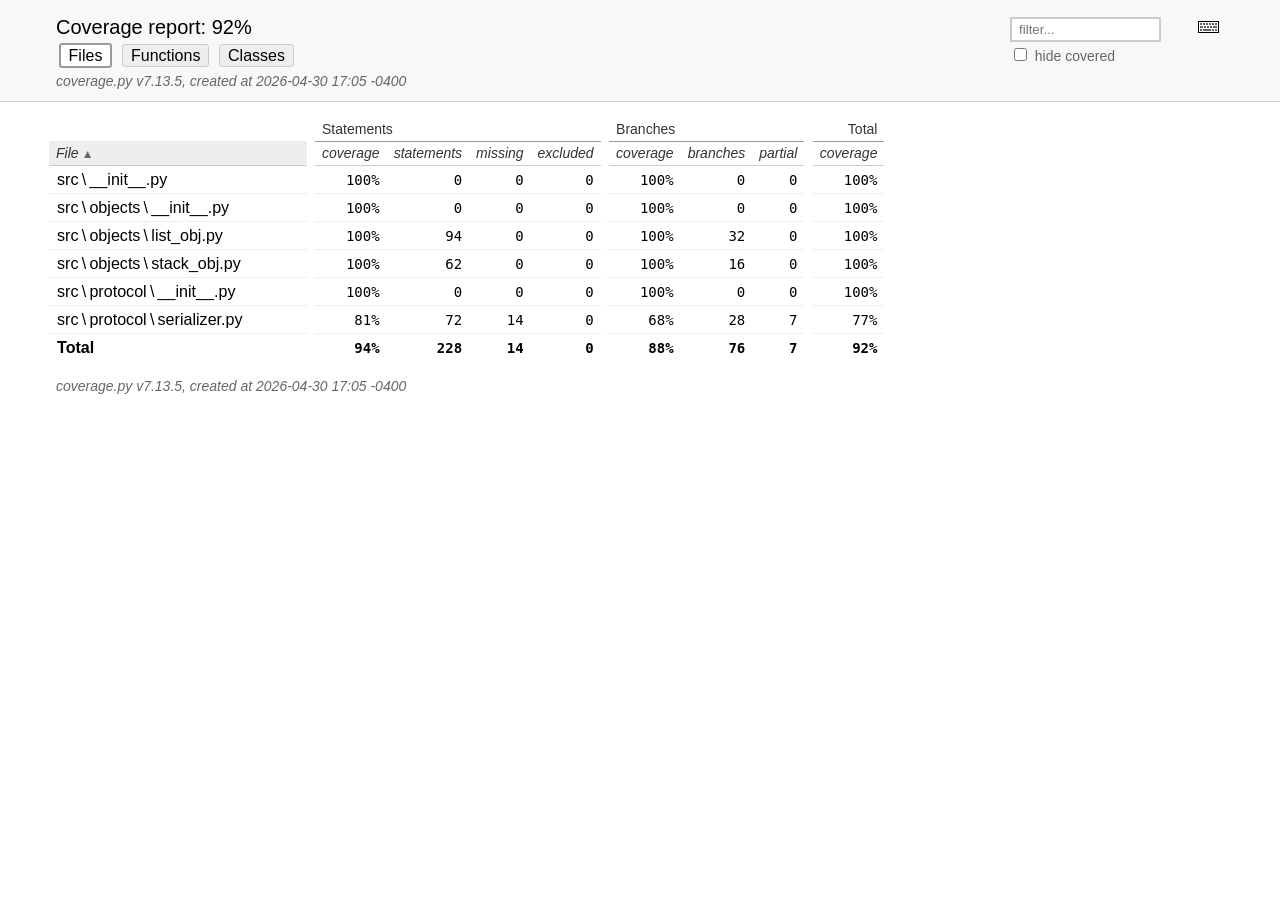
==== coverage_html/index.html @ 007b5571 "Se añade coverage + reporte" ====
<!DOCTYPE html>
<html lang="en">
<head>
    <meta http-equiv="Content-Type" content="text/html; charset=utf-8">
    <title>Coverage report</title>
    <link rel="icon" sizes="32x32" href="favicon_32_cb_c827f16f.png">
    <link rel="stylesheet" href="style_cb_5c747636.css" type="text/css">
    <script src="coverage_html_cb_188fc9a4.js" defer></script>
</head>
<body class="indexfile">
<header>
    <div class="content">
        <h1>Coverage report:
            <span class="pc_cov">92%</span>
        </h1>
        <aside id="help_panel_wrapper">
            <input id="help_panel_state" type="checkbox">
            <label for="help_panel_state">
                <img id="keyboard_icon" src="keybd_closed_cb_900cfef5.png" alt="Show/hide keyboard shortcuts">
            </label>
            <div id="help_panel">
                <p class="legend">Shortcuts on this page</p>
                <div class="keyhelp">
                    <p>
                        <kbd>f</kbd>
                        <kbd>s</kbd>
                        <kbd>m</kbd>
                        <kbd>x</kbd>
                        <kbd>b</kbd>
                        <kbd>p</kbd>
                        <kbd>c</kbd>
                        &nbsp; change column sorting
                    </p>
                    <p>
                        <kbd>[</kbd>
                        <kbd>]</kbd>
                        &nbsp; prev/next file
                    </p>
                    <p>
                        <kbd>?</kbd> &nbsp; show/hide this help
                    </p>
                </div>
            </div>
        </aside>
        <form id="filter_container">
            <input id="filter" type="text" value="" placeholder="filter...">
            <div>
                <input id="hide100" type="checkbox" >
                <label for="hide100">hide covered</label>
            </div>
        </form>
        <h2>
                <a class="button current">Files</a>
                <a class="button" href="function_index.html">Functions</a>
                <a class="button" href="class_index.html">Classes</a>
        </h2>
        <p class="text">
            <a class="nav" href="https://coverage.readthedocs.io/en/7.13.5">coverage.py v7.13.5</a>,
            created at 2026-04-30 17:05 -0400
        </p>
    </div>
</header>
<main id="index">
    <table class="index" data-sortable>
        <thead>
            <tr class="tablehead grouphead">
                <th class="spacer">&nbsp;</th>
                <th class="spacer">&nbsp;</th>
                <th class="left" colspan="4">Statements</th>
                <th class="spacer">&nbsp;</th>
                <th class="left" colspan="3">Branches</th>
                <th class="spacer">&nbsp;</th>
                <th>Total</th>
            </tr>
            <tr class="tablehead" title="Click to sort">
                <th id="file" class="name" aria-sort="none" data-shortcut="f">File<span class="arrows"></span></th>
                <th class="spacer">&nbsp;</th>
                <th id="statements_coverage" aria-sort="none" data-default-sort-order="descending">coverage<span class="arrows"></span></th>
                <th id="statements" aria-sort="none" data-default-sort-order="descending" data-shortcut="s">statements<span class="arrows"></span></th>
                <th id="missing" aria-sort="none" data-default-sort-order="descending" data-shortcut="m">missing<span class="arrows"></span></th>
                <th id="excluded" aria-sort="none" data-default-sort-order="descending" data-shortcut="x">excluded<span class="arrows"></span></th>
                <th class="spacer">&nbsp;</th>
                <th id="branches_coverage" aria-sort="none" data-default-sort-order="descending">coverage<span class="arrows"></span></th>
                <th id="branches" aria-sort="none" data-default-sort-order="descending" data-shortcut="b">branches<span class="arrows"></span></th>
                <th id="partial" aria-sort="none" data-default-sort-order="descending" data-shortcut="p">partial<span class="arrows"></span></th>
                <th class="spacer">&nbsp;</th>
                <th id="coverage" aria-sort="none" data-shortcut="c">coverage<span class="arrows"></span></th>
            </tr>
        </thead>
        <tbody>
            <tr class="region">
                <td class="name"><a href="z_145eef247bfb46b6___init___py.html">src&#8201;\&#8201;__init__.py</a></td>
                <td class="spacer">&nbsp;</td>
                <td data-ratio="0 0">100%</td>
                <td>0</td>
                <td>0</td>
                <td>0</td>
                <td class="spacer">&nbsp;</td>
                <td data-ratio="0 0">100%</td>
                <td>0</td>
                <td>0</td>
                <td class="spacer">&nbsp;</td>
                <td data-ratio="0 0">100%</td>
            </tr>
            <tr class="region">
                <td class="name"><a href="z_8b4a408655a79aaf___init___py.html">src&#8201;\&#8201;objects&#8201;\&#8201;__init__.py</a></td>
                <td class="spacer">&nbsp;</td>
                <td data-ratio="0 0">100%</td>
                <td>0</td>
                <td>0</td>
                <td>0</td>
                <td class="spacer">&nbsp;</td>
                <td data-ratio="0 0">100%</td>
                <td>0</td>
                <td>0</td>
                <td class="spacer">&nbsp;</td>
                <td data-ratio="0 0">100%</td>
            </tr>
            <tr class="region">
                <td class="name"><a href="z_8b4a408655a79aaf_list_obj_py.html">src&#8201;\&#8201;objects&#8201;\&#8201;list_obj.py</a></td>
                <td class="spacer">&nbsp;</td>
                <td data-ratio="94 94">100%</td>
                <td>94</td>
                <td>0</td>
                <td>0</td>
                <td class="spacer">&nbsp;</td>
                <td data-ratio="32 32">100%</td>
                <td>32</td>
                <td>0</td>
                <td class="spacer">&nbsp;</td>
                <td data-ratio="126 126">100%</td>
            </tr>
            <tr class="region">
                <td class="name"><a href="z_8b4a408655a79aaf_stack_obj_py.html">src&#8201;\&#8201;objects&#8201;\&#8201;stack_obj.py</a></td>
                <td class="spacer">&nbsp;</td>
                <td data-ratio="62 62">100%</td>
                <td>62</td>
                <td>0</td>
                <td>0</td>
                <td class="spacer">&nbsp;</td>
                <td data-ratio="16 16">100%</td>
                <td>16</td>
                <td>0</td>
                <td class="spacer">&nbsp;</td>
                <td data-ratio="78 78">100%</td>
            </tr>
            <tr class="region">
                <td class="name"><a href="z_ced2b3a7a4737072___init___py.html">src&#8201;\&#8201;protocol&#8201;\&#8201;__init__.py</a></td>
                <td class="spacer">&nbsp;</td>
                <td data-ratio="0 0">100%</td>
                <td>0</td>
                <td>0</td>
                <td>0</td>
                <td class="spacer">&nbsp;</td>
                <td data-ratio="0 0">100%</td>
                <td>0</td>
                <td>0</td>
                <td class="spacer">&nbsp;</td>
                <td data-ratio="0 0">100%</td>
            </tr>
            <tr class="region">
                <td class="name"><a href="z_ced2b3a7a4737072_serializer_py.html">src&#8201;\&#8201;protocol&#8201;\&#8201;serializer.py</a></td>
                <td class="spacer">&nbsp;</td>
                <td data-ratio="58 72">81%</td>
                <td>72</td>
                <td>14</td>
                <td>0</td>
                <td class="spacer">&nbsp;</td>
                <td data-ratio="19 28">68%</td>
                <td>28</td>
                <td>7</td>
                <td class="spacer">&nbsp;</td>
                <td data-ratio="77 100">77%</td>
            </tr>
        </tbody>
        <tfoot>
            <tr class="total">
                <td class="name">Total</td>
                <td class="spacer">&nbsp;</td>
                <td data-ratio="214 228">94%</td>
                <td>228</td>
                <td>14</td>
                <td>0</td>
                <td class="spacer">&nbsp;</td>
                <td data-ratio="67 76">88%</td>
                <td>76</td>
                <td>7</td>
                <td class="spacer">&nbsp;</td>
                <td data-ratio="281 304">92%</td>
            </tr>
        </tfoot>
    </table>
    <p id="no_rows">
        No items found using the specified filter.
    </p>
</main>
<footer>
    <div class="content">
        <p>
            <a class="nav" href="https://coverage.readthedocs.io/en/7.13.5">coverage.py v7.13.5</a>,
            created at 2026-04-30 17:05 -0400
        </p>
    </div>
    <aside class="hidden">
        <a id="prevFileLink" class="nav" href="z_ced2b3a7a4737072_serializer_py.html"></a>
        <a id="nextFileLink" class="nav" href="z_145eef247bfb46b6___init___py.html"></a>
        <button type="button" class="button_prev_file" data-shortcut="["></button>
        <button type="button" class="button_next_file" data-shortcut="]"></button>
        <button type="button" class="button_show_hide_help" data-shortcut="?"></button>
    </aside>
</footer>
</body>
</html>
---- coverage_html/style_cb_5c747636.css ----
@charset "UTF-8";
/* Licensed under the Apache License: http://www.apache.org/licenses/LICENSE-2.0 */
/* For details: https://github.com/coveragepy/coveragepy/blob/main/NOTICE.txt */
/* Don't edit this .css file. Edit the .scss file instead! */
html, body, h1, h2, h3, p, table, td, th { margin: 0; padding: 0; border: 0; font-weight: inherit; font-style: inherit; font-size: 100%; font-family: inherit; vertical-align: baseline; }

body { font-family: -apple-system, BlinkMacSystemFont, "Segoe UI", Roboto, Ubuntu, Cantarell, "Helvetica Neue", sans-serif; font-size: 1em; background: #fff; color: #000; }

@media (prefers-color-scheme: dark) { body { background: #1e1e1e; } }

@media (prefers-color-scheme: dark) { body { color: #eee; } }

html > body { font-size: 16px; }

a:active, a:focus { outline: 2px dashed #007acc; }

p { font-size: .875em; line-height: 1.4em; }

table { border-collapse: collapse; }

td { vertical-align: top; }

table tr.hidden { display: none !important; }

p#no_rows { display: none; font-size: 1.15em; font-family: -apple-system, BlinkMacSystemFont, "Segoe UI", Roboto, Ubuntu, Cantarell, "Helvetica Neue", sans-serif; }

a.nav { text-decoration: none; color: inherit; }

a.nav:hover { text-decoration: underline; color: inherit; }

.hidden { display: none; }

header { background: #f8f8f8; width: 100%; z-index: 2; border-bottom: 1px solid #ccc; }

@media (prefers-color-scheme: dark) { header { background: black; } }

@media (prefers-color-scheme: dark) { header { border-color: #333; } }

header .content { padding: 1rem 3.5rem; }

header h2 { margin-top: .5em; font-size: 1em; }

header h2 a.button { font-family: inherit; font-size: inherit; border: 1px solid; border-radius: .2em; background: #eee; color: inherit; text-decoration: none; padding: .1em .5em; margin: 1px calc(.1em + 1px); cursor: pointer; border-color: #ccc; }

@media (prefers-color-scheme: dark) { header h2 a.button { background: #333; } }

@media (prefers-color-scheme: dark) { header h2 a.button { border-color: #444; } }

header h2 a.button.current { border: 2px solid; background: #fff; border-color: #999; cursor: default; }

@media (prefers-color-scheme: dark) { header h2 a.button.current { background: #1e1e1e; } }

@media (prefers-color-scheme: dark) { header h2 a.button.current { border-color: #777; } }

header p.text { margin: .5em 0 -.5em; color: #666; font-style: italic; }

@media (prefers-color-scheme: dark) { header p.text { color: #aaa; } }

header.sticky { position: fixed; left: 0; right: 0; height: 2.5em; }

header.sticky .text { display: none; }

header.sticky h1, header.sticky h2 { font-size: 1em; margin-top: 0; display: inline-block; }

header.sticky .content { padding: 0.5rem 3.5rem; }

header.sticky .content p { font-size: 1em; }

header.sticky ~ #source { padding-top: 6.5em; }

main { position: relative; z-index: 1; }

footer { margin: 1rem 3.5rem; }

footer .content { padding: 0; color: #666; font-style: italic; }

@media (prefers-color-scheme: dark) { footer .content { color: #aaa; } }

#index { margin: 1rem 0 0 3.5rem; }

h1 { font-size: 1.25em; display: inline-block; }

#filter_container { float: right; margin: 0 2em 0 0; line-height: 1.66em; }

#filter_container #filter { width: 10em; padding: 0.2em 0.5em; border: 2px solid #ccc; background: #fff; color: #000; }

@media (prefers-color-scheme: dark) { #filter_container #filter { border-color: #444; } }

@media (prefers-color-scheme: dark) { #filter_container #filter { background: #1e1e1e; } }

@media (prefers-color-scheme: dark) { #filter_container #filter { color: #eee; } }

#filter_container #filter:focus { border-color: #007acc; }

#filter_container :disabled ~ label { color: #ccc; }

@media (prefers-color-scheme: dark) { #filter_container :disabled ~ label { color: #444; } }

#filter_container label { font-size: .875em; color: #666; }

@media (prefers-color-scheme: dark) { #filter_container label { color: #aaa; } }

header button { font-family: inherit; font-size: inherit; border: 1px solid; border-radius: .2em; background: #eee; color: inherit; text-decoration: none; padding: .1em .5em; margin: 1px calc(.1em + 1px); cursor: pointer; border-color: #ccc; }

@media (prefers-color-scheme: dark) { header button { background: #333; } }

@media (prefers-color-scheme: dark) { header button { border-color: #444; } }

header button:active, header button:focus { outline: 2px dashed #007acc; }

header button.run { background: #eeffee; }

@media (prefers-color-scheme: dark) { header button.run { background: #373d29; } }

header button.run.show_run { background: #dfd; border: 2px solid #00dd00; margin: 0 .1em; }

@media (prefers-color-scheme: dark) { header button.run.show_run { background: #373d29; } }

header button.mis { background: #ffeeee; }

@media (prefers-color-scheme: dark) { header button.mis { background: #4b1818; } }

header button.mis.show_mis { background: #fdd; border: 2px solid #ff0000; margin: 0 .1em; }

@media (prefers-color-scheme: dark) { header button.mis.show_mis { background: #4b1818; } }

header button.exc { background: #f7f7f7; }

@media (prefers-color-scheme: dark) { header button.exc { background: #333; } }

header button.exc.show_exc { background: #eee; border: 2px solid #808080; margin: 0 .1em; }

@media (prefers-color-scheme: dark) { header button.exc.show_exc { background: #333; } }

header button.par { background: #ffffd5; }

@media (prefers-color-scheme: dark) { header button.par { background: #650; } }

header button.par.show_par { background: #ffa; border: 2px solid #bbbb00; margin: 0 .1em; }

@media (prefers-color-scheme: dark) { header button.par.show_par { background: #650; } }

#help_panel, #source p .annotate.long { display: none; position: absolute; z-index: 999; background: #ffffcc; border: 1px solid #888; border-radius: .2em; color: #333; padding: .25em .5em; }

#source p .annotate.long { white-space: normal; float: right; top: 1.75em; right: 1em; height: auto; }

#help_panel_wrapper { float: right; position: relative; }

#keyboard_icon { margin: 5px; }

#help_panel_state { display: none; }

#help_panel { top: 25px; right: 0; padding: .75em; border: 1px solid #883; color: #333; }

#help_panel .keyhelp p { margin-top: .75em; }

#help_panel .legend { font-style: italic; margin-bottom: 1em; }

.indexfile #help_panel { width: 25em; }

.pyfile #help_panel { width: 18em; }

#help_panel_state:checked ~ #help_panel { display: block; }

kbd { border: 1px solid black; border-color: #888 #333 #333 #888; padding: .1em .35em; font-family: SFMono-Regular, Menlo, Monaco, Consolas, monospace; font-weight: bold; background: #eee; border-radius: 3px; }

#source { padding: 1em 0 1em 3.5rem; font-family: SFMono-Regular, Menlo, Monaco, Consolas, monospace; }

#source p { position: relative; white-space: pre; }

#source p * { box-sizing: border-box; }

#source p .n { float: left; text-align: right; width: 3.5rem; box-sizing: border-box; margin-left: -3.5rem; padding-right: 1em; color: #999; user-select: none; }

@media (prefers-color-scheme: dark) { #source p .n { color: #777; } }

#source p .n.highlight { background: #ffdd00; }

#source p .n a { scroll-margin-top: 6em; text-decoration: none; color: #999; }

@media (prefers-color-scheme: dark) { #source p .n a { color: #777; } }

#source p .n a:hover { text-decoration: underline; color: #999; }

@media (prefers-color-scheme: dark) { #source p .n a:hover { color: #777; } }

#source p .t { display: inline-block; width: 100%; box-sizing: border-box; margin-left: -.5em; padding-left: 0.3em; border-left: 0.2em solid #fff; }

@media (prefers-color-scheme: dark) { #source p .t { border-color: #1e1e1e; } }

#source p .t:hover { background: #f2f2f2; }

@media (prefers-color-scheme: dark) { #source p .t:hover { background: #282828; } }

#source p .t:hover ~ .r .annotate.long { display: block; }

#source p .t .com { color: #008000; font-style: italic; line-height: 1px; }

@media (prefers-color-scheme: dark) { #source p .t .com { color: #6a9955; } }

#source p .t .key { font-weight: bold; line-height: 1px; }

#source p .t .str, #source p .t .fst { color: #0451a5; }

@media (prefers-color-scheme: dark) { #source p .t .str, #source p .t .fst { color: #9cdcfe; } }

#source p.mis .t { border-left: 0.2em solid #ff0000; }

#source p.mis.show_mis .t { background: #fdd; }

@media (prefers-color-scheme: dark) { #source p.mis.show_mis .t { background: #4b1818; } }

#source p.mis.show_mis .t:hover { background: #f2d2d2; }

@media (prefers-color-scheme: dark) { #source p.mis.show_mis .t:hover { background: #532323; } }

#source p.mis.mis2 .t { border-left: 0.2em dotted #ff0000; }

#source p.mis.mis2.show_mis .t { background: #ffeeee; }

@media (prefers-color-scheme: dark) { #source p.mis.mis2.show_mis .t { background: #351b1b; } }

#source p.mis.mis2.show_mis .t:hover { background: #f2d2d2; }

@media (prefers-color-scheme: dark) { #source p.mis.mis2.show_mis .t:hover { background: #532323; } }

#source p.run .t { border-left: 0.2em solid #00dd00; }

#source p.run.show_run .t { background: #dfd; }

@media (prefers-color-scheme: dark) { #source p.run.show_run .t { background: #373d29; } }

#source p.run.show_run .t:hover { background: #d2f2d2; }

@media (prefers-color-scheme: dark) { #source p.run.show_run .t:hover { background: #404633; } }

#source p.run.run2 .t { border-left: 0.2em dotted #00dd00; }

#source p.run.run2.show_run .t { background: #eeffee; }

@media (prefers-color-scheme: dark) { #source p.run.run2.show_run .t { background: #2b2e24; } }

#source p.run.run2.show_run .t:hover { background: #d2f2d2; }

@media (prefers-color-scheme: dark) { #source p.run.run2.show_run .t:hover { background: #404633; } }

#source p.exc .t { border-left: 0.2em solid #808080; }

#source p.exc.show_exc .t { background: #eee; }

@media (prefers-color-scheme: dark) { #source p.exc.show_exc .t { background: #333; } }

#source p.exc.show_exc .t:hover { background: #e2e2e2; }

@media (prefers-color-scheme: dark) { #source p.exc.show_exc .t:hover { background: #3c3c3c; } }

#source p.exc.exc2 .t { border-left: 0.2em dotted #808080; }

#source p.exc.exc2.show_exc .t { background: #f7f7f7; }

@media (prefers-color-scheme: dark) { #source p.exc.exc2.show_exc .t { background: #292929; } }

#source p.exc.exc2.show_exc .t:hover { background: #e2e2e2; }

@media (prefers-color-scheme: dark) { #source p.exc.exc2.show_exc .t:hover { background: #3c3c3c; } }

#source p.par .t { border-left: 0.2em solid #bbbb00; }

#source p.par.show_par .t { background: #ffa; }

@media (prefers-color-scheme: dark) { #source p.par.show_par .t { background: #650; } }

#source p.par.show_par .t:hover { background: #f2f2a2; }

@media (prefers-color-scheme: dark) { #source p.par.show_par .t:hover { background: #6d5d0c; } }

#source p.par.par2 .t { border-left: 0.2em dotted #bbbb00; }

#source p.par.par2.show_par .t { background: #ffffd5; }

@media (prefers-color-scheme: dark) { #source p.par.par2.show_par .t { background: #423a0f; } }

#source p.par.par2.show_par .t:hover { background: #f2f2a2; }

@media (prefers-color-scheme: dark) { #source p.par.par2.show_par .t:hover { background: #6d5d0c; } }

#source p .r { position: absolute; top: 0; right: 2.5em; font-family: -apple-system, BlinkMacSystemFont, "Segoe UI", Roboto, Ubuntu, Cantarell, "Helvetica Neue", sans-serif; }

#source p .annotate { font-family: -apple-system, BlinkMacSystemFont, "Segoe UI", Roboto, Ubuntu, Cantarell, "Helvetica Neue", sans-serif; color: #666; padding-right: .5em; }

@media (prefers-color-scheme: dark) { #source p .annotate { color: #ddd; } }

#source p .annotate.short:hover ~ .long { display: block; }

#source p .annotate.long { width: 30em; right: 2.5em; }

#source p input { display: none; }

#source p input ~ .r label.ctx { cursor: pointer; border-radius: .25em; }

#source p input ~ .r label.ctx::before { content: "▶ "; }

#source p input ~ .r label.ctx:hover { background: #e8f4ff; color: #666; }

@media (prefers-color-scheme: dark) { #source p input ~ .r label.ctx:hover { background: #0f3a42; } }

@media (prefers-color-scheme: dark) { #source p input ~ .r label.ctx:hover { color: #aaa; } }

#source p input:checked ~ .r label.ctx { background: #d0e8ff; color: #666; border-radius: .75em .75em 0 0; padding: 0 .5em; margin: -.25em 0; }

@media (prefers-color-scheme: dark) { #source p input:checked ~ .r label.ctx { background: #056; } }

@media (prefers-color-scheme: dark) { #source p input:checked ~ .r label.ctx { color: #aaa; } }

#source p input:checked ~ .r label.ctx::before { content: "▼ "; }

#source p input:checked ~ .ctxs { padding: .25em .5em; overflow-y: scroll; max-height: 10.5em; }

#source p label.ctx { color: #999; display: inline-block; padding: 0 .5em; font-size: .8333em; }

@media (prefers-color-scheme: dark) { #source p label.ctx { color: #777; } }

#source p .ctxs { display: block; max-height: 0; overflow-y: hidden; transition: all .2s; padding: 0 .5em; font-family: -apple-system, BlinkMacSystemFont, "Segoe UI", Roboto, Ubuntu, Cantarell, "Helvetica Neue", sans-serif; white-space: nowrap; background: #d0e8ff; border-radius: .25em; margin-right: 1.75em; text-align: right; }

@media (prefers-color-scheme: dark) { #source p .ctxs { background: #056; } }

#index { font-family: SFMono-Regular, Menlo, Monaco, Consolas, monospace; font-size: 0.875em; }

#index table.index { margin-left: -.5em; }

#index td, #index th { text-align: right; vertical-align: baseline; padding: .25em .5em; border-bottom: 1px solid #eee; }

@media (prefers-color-scheme: dark) { #index td, #index th { border-color: #333; } }

#index td.name, #index th.name { text-align: left; width: auto; font-family: -apple-system, BlinkMacSystemFont, "Segoe UI", Roboto, Ubuntu, Cantarell, "Helvetica Neue", sans-serif; min-width: 15em; }

#index td.left, #index th.left { text-align: left; }

#index td.spacer, #index th.spacer { border: none; padding: 0; }

#index td.spacer:hover, #index th.spacer:hover { background: inherit; }

#index th { font-family: -apple-system, BlinkMacSystemFont, "Segoe UI", Roboto, Ubuntu, Cantarell, "Helvetica Neue", sans-serif; font-style: italic; color: #333; border-color: #ccc; cursor: pointer; }

@media (prefers-color-scheme: dark) { #index th { color: #ddd; } }

@media (prefers-color-scheme: dark) { #index th { border-color: #444; } }

#index th:hover { background: #eee; }

@media (prefers-color-scheme: dark) { #index th:hover { background: #333; } }

#index th .arrows { color: #666; font-size: 85%; font-family: sans-serif; font-style: normal; pointer-events: none; }

#index th[aria-sort="ascending"], #index th[aria-sort="descending"] { white-space: nowrap; background: #eee; padding-left: .5em; }

@media (prefers-color-scheme: dark) { #index th[aria-sort="ascending"], #index th[aria-sort="descending"] { background: #333; } }

#index th[aria-sort="ascending"] .arrows::after { content: " ▲"; }

#index th[aria-sort="descending"] .arrows::after { content: " ▼"; }

#index tr.grouphead th { cursor: default; font-style: normal; border-color: #999; }

@media (prefers-color-scheme: dark) { #index tr.grouphead th { border-color: #777; } }

#index td.name { font-size: 1.15em; }

#index td.name a { text-decoration: none; color: inherit; }

#index td.name .no-noun { font-style: italic; }

#index tr.total td, #index tr.total_dynamic td { font-weight: bold; border-bottom: none; }

#index tr.region:hover { background: #eee; }

@media (prefers-color-scheme: dark) { #index tr.region:hover { background: #333; } }

#index tr.region:hover td.name { text-decoration: underline; color: inherit; }

#scroll_marker { position: fixed; z-index: 3; right: 0; top: 0; width: 16px; height: 100%; background: #fff; border-left: 1px solid #eee; will-change: transform; }

@media (prefers-color-scheme: dark) { #scroll_marker { background: #1e1e1e; } }

@media (prefers-color-scheme: dark) { #scroll_marker { border-color: #333; } }

#scroll_marker .marker { background: #ccc; position: absolute; min-height: 3px; width: 100%; }

@media (prefers-color-scheme: dark) { #scroll_marker .marker { background: #444; } }
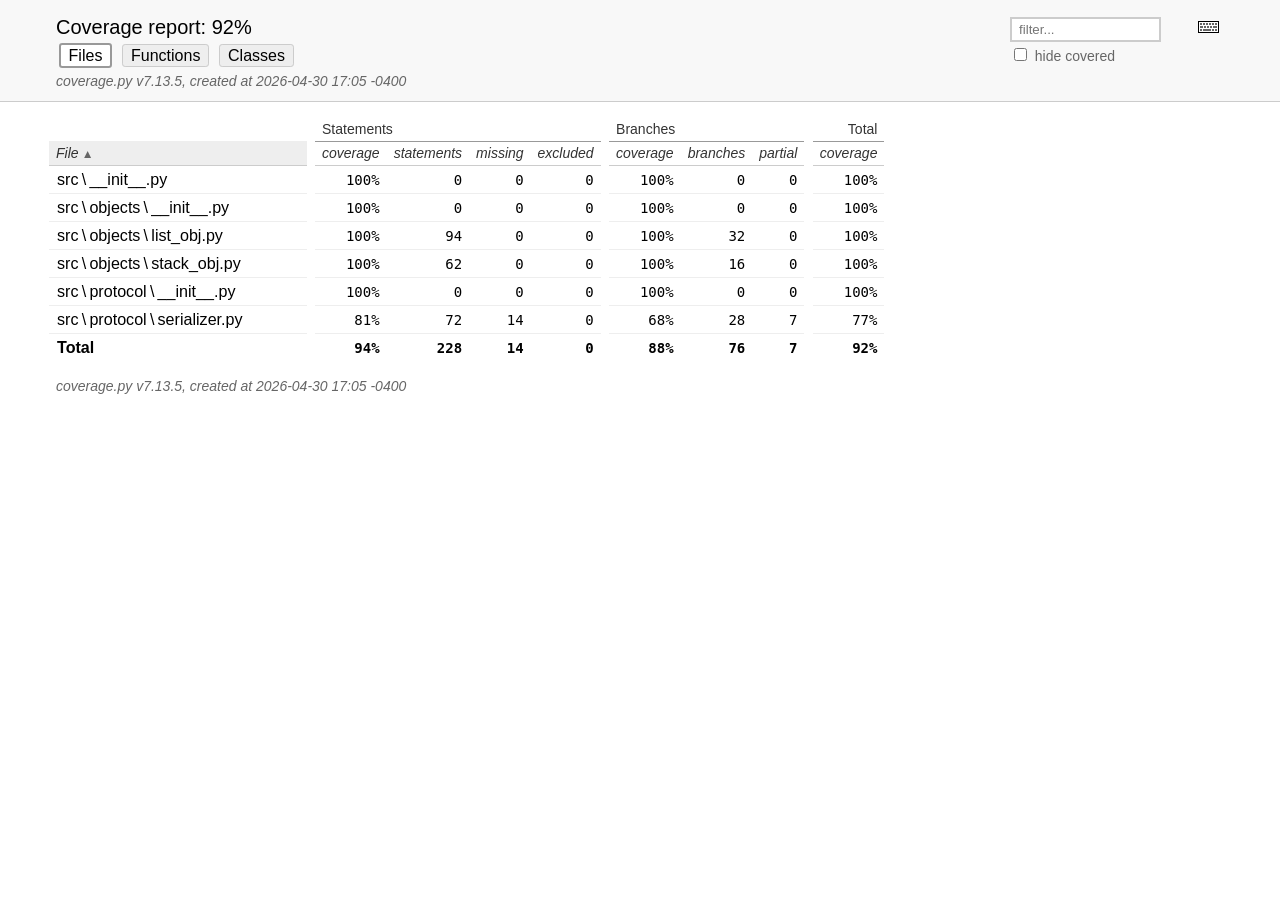
==== commit 2fca044f: "ADD: Primera version etapa 4" ====
--- a/coverage_html/index.html
+++ b/coverage_html/index.html
@@ -1,213 +1,213 @@
-<!DOCTYPE html>
-<html lang="en">
-<head>
-    <meta http-equiv="Content-Type" content="text/html; charset=utf-8">
-    <title>Coverage report</title>
-    <link rel="icon" sizes="32x32" href="favicon_32_cb_c827f16f.png">
-    <link rel="stylesheet" href="style_cb_5c747636.css" type="text/css">
-    <script src="coverage_html_cb_188fc9a4.js" defer></script>
-</head>
-<body class="indexfile">
-<header>
-    <div class="content">
-        <h1>Coverage report:
-            <span class="pc_cov">92%</span>
-        </h1>
-        <aside id="help_panel_wrapper">
-            <input id="help_panel_state" type="checkbox">
-            <label for="help_panel_state">
-                <img id="keyboard_icon" src="keybd_closed_cb_900cfef5.png" alt="Show/hide keyboard shortcuts">
-            </label>
-            <div id="help_panel">
-                <p class="legend">Shortcuts on this page</p>
-                <div class="keyhelp">
-                    <p>
-                        <kbd>f</kbd>
-                        <kbd>s</kbd>
-                        <kbd>m</kbd>
-                        <kbd>x</kbd>
-                        <kbd>b</kbd>
-                        <kbd>p</kbd>
-                        <kbd>c</kbd>
-                        &nbsp; change column sorting
-                    </p>
-                    <p>
-                        <kbd>[</kbd>
-                        <kbd>]</kbd>
-                        &nbsp; prev/next file
-                    </p>
-                    <p>
-                        <kbd>?</kbd> &nbsp; show/hide this help
-                    </p>
-                </div>
-            </div>
-        </aside>
-        <form id="filter_container">
-            <input id="filter" type="text" value="" placeholder="filter...">
-            <div>
-                <input id="hide100" type="checkbox" >
-                <label for="hide100">hide covered</label>
-            </div>
-        </form>
-        <h2>
-                <a class="button current">Files</a>
-                <a class="button" href="function_index.html">Functions</a>
-                <a class="button" href="class_index.html">Classes</a>
-        </h2>
-        <p class="text">
-            <a class="nav" href="https://coverage.readthedocs.io/en/7.13.5">coverage.py v7.13.5</a>,
-            created at 2026-04-30 17:05 -0400
-        </p>
-    </div>
-</header>
-<main id="index">
-    <table class="index" data-sortable>
-        <thead>
-            <tr class="tablehead grouphead">
-                <th class="spacer">&nbsp;</th>
-                <th class="spacer">&nbsp;</th>
-                <th class="left" colspan="4">Statements</th>
-                <th class="spacer">&nbsp;</th>
-                <th class="left" colspan="3">Branches</th>
-                <th class="spacer">&nbsp;</th>
-                <th>Total</th>
-            </tr>
-            <tr class="tablehead" title="Click to sort">
-                <th id="file" class="name" aria-sort="none" data-shortcut="f">File<span class="arrows"></span></th>
-                <th class="spacer">&nbsp;</th>
-                <th id="statements_coverage" aria-sort="none" data-default-sort-order="descending">coverage<span class="arrows"></span></th>
-                <th id="statements" aria-sort="none" data-default-sort-order="descending" data-shortcut="s">statements<span class="arrows"></span></th>
-                <th id="missing" aria-sort="none" data-default-sort-order="descending" data-shortcut="m">missing<span class="arrows"></span></th>
-                <th id="excluded" aria-sort="none" data-default-sort-order="descending" data-shortcut="x">excluded<span class="arrows"></span></th>
-                <th class="spacer">&nbsp;</th>
-                <th id="branches_coverage" aria-sort="none" data-default-sort-order="descending">coverage<span class="arrows"></span></th>
-                <th id="branches" aria-sort="none" data-default-sort-order="descending" data-shortcut="b">branches<span class="arrows"></span></th>
-                <th id="partial" aria-sort="none" data-default-sort-order="descending" data-shortcut="p">partial<span class="arrows"></span></th>
-                <th class="spacer">&nbsp;</th>
-                <th id="coverage" aria-sort="none" data-shortcut="c">coverage<span class="arrows"></span></th>
-            </tr>
-        </thead>
-        <tbody>
-            <tr class="region">
-                <td class="name"><a href="z_145eef247bfb46b6___init___py.html">src&#8201;\&#8201;__init__.py</a></td>
-                <td class="spacer">&nbsp;</td>
-                <td data-ratio="0 0">100%</td>
-                <td>0</td>
-                <td>0</td>
-                <td>0</td>
-                <td class="spacer">&nbsp;</td>
-                <td data-ratio="0 0">100%</td>
-                <td>0</td>
-                <td>0</td>
-                <td class="spacer">&nbsp;</td>
-                <td data-ratio="0 0">100%</td>
-            </tr>
-            <tr class="region">
-                <td class="name"><a href="z_8b4a408655a79aaf___init___py.html">src&#8201;\&#8201;objects&#8201;\&#8201;__init__.py</a></td>
-                <td class="spacer">&nbsp;</td>
-                <td data-ratio="0 0">100%</td>
-                <td>0</td>
-                <td>0</td>
-                <td>0</td>
-                <td class="spacer">&nbsp;</td>
-                <td data-ratio="0 0">100%</td>
-                <td>0</td>
-                <td>0</td>
-                <td class="spacer">&nbsp;</td>
-                <td data-ratio="0 0">100%</td>
-            </tr>
-            <tr class="region">
-                <td class="name"><a href="z_8b4a408655a79aaf_list_obj_py.html">src&#8201;\&#8201;objects&#8201;\&#8201;list_obj.py</a></td>
-                <td class="spacer">&nbsp;</td>
-                <td data-ratio="94 94">100%</td>
-                <td>94</td>
-                <td>0</td>
-                <td>0</td>
-                <td class="spacer">&nbsp;</td>
-                <td data-ratio="32 32">100%</td>
-                <td>32</td>
-                <td>0</td>
-                <td class="spacer">&nbsp;</td>
-                <td data-ratio="126 126">100%</td>
-            </tr>
-            <tr class="region">
-                <td class="name"><a href="z_8b4a408655a79aaf_stack_obj_py.html">src&#8201;\&#8201;objects&#8201;\&#8201;stack_obj.py</a></td>
-                <td class="spacer">&nbsp;</td>
-                <td data-ratio="62 62">100%</td>
-                <td>62</td>
-                <td>0</td>
-                <td>0</td>
-                <td class="spacer">&nbsp;</td>
-                <td data-ratio="16 16">100%</td>
-                <td>16</td>
-                <td>0</td>
-                <td class="spacer">&nbsp;</td>
-                <td data-ratio="78 78">100%</td>
-            </tr>
-            <tr class="region">
-                <td class="name"><a href="z_ced2b3a7a4737072___init___py.html">src&#8201;\&#8201;protocol&#8201;\&#8201;__init__.py</a></td>
-                <td class="spacer">&nbsp;</td>
-                <td data-ratio="0 0">100%</td>
-                <td>0</td>
-                <td>0</td>
-                <td>0</td>
-                <td class="spacer">&nbsp;</td>
-                <td data-ratio="0 0">100%</td>
-                <td>0</td>
-                <td>0</td>
-                <td class="spacer">&nbsp;</td>
-                <td data-ratio="0 0">100%</td>
-            </tr>
-            <tr class="region">
-                <td class="name"><a href="z_ced2b3a7a4737072_serializer_py.html">src&#8201;\&#8201;protocol&#8201;\&#8201;serializer.py</a></td>
-                <td class="spacer">&nbsp;</td>
-                <td data-ratio="58 72">81%</td>
-                <td>72</td>
-                <td>14</td>
-                <td>0</td>
-                <td class="spacer">&nbsp;</td>
-                <td data-ratio="19 28">68%</td>
-                <td>28</td>
-                <td>7</td>
-                <td class="spacer">&nbsp;</td>
-                <td data-ratio="77 100">77%</td>
-            </tr>
-        </tbody>
-        <tfoot>
-            <tr class="total">
-                <td class="name">Total</td>
-                <td class="spacer">&nbsp;</td>
-                <td data-ratio="214 228">94%</td>
-                <td>228</td>
-                <td>14</td>
-                <td>0</td>
-                <td class="spacer">&nbsp;</td>
-                <td data-ratio="67 76">88%</td>
-                <td>76</td>
-                <td>7</td>
-                <td class="spacer">&nbsp;</td>
-                <td data-ratio="281 304">92%</td>
-            </tr>
-        </tfoot>
-    </table>
-    <p id="no_rows">
-        No items found using the specified filter.
-    </p>
-</main>
-<footer>
-    <div class="content">
-        <p>
-            <a class="nav" href="https://coverage.readthedocs.io/en/7.13.5">coverage.py v7.13.5</a>,
-            created at 2026-04-30 17:05 -0400
-        </p>
-    </div>
-    <aside class="hidden">
-        <a id="prevFileLink" class="nav" href="z_ced2b3a7a4737072_serializer_py.html"></a>
-        <a id="nextFileLink" class="nav" href="z_145eef247bfb46b6___init___py.html"></a>
-        <button type="button" class="button_prev_file" data-shortcut="["></button>
-        <button type="button" class="button_next_file" data-shortcut="]"></button>
-        <button type="button" class="button_show_hide_help" data-shortcut="?"></button>
-    </aside>
-</footer>
-</body>
-</html>
+<!DOCTYPE html>
+<html lang="en">
+<head>
+    <meta http-equiv="Content-Type" content="text/html; charset=utf-8">
+    <title>Coverage report</title>
+    <link rel="icon" sizes="32x32" href="favicon_32_cb_c827f16f.png">
+    <link rel="stylesheet" href="style_cb_5c747636.css" type="text/css">
+    <script src="coverage_html_cb_188fc9a4.js" defer></script>
+</head>
+<body class="indexfile">
+<header>
+    <div class="content">
+        <h1>Coverage report:
+            <span class="pc_cov">92%</span>
+        </h1>
+        <aside id="help_panel_wrapper">
+            <input id="help_panel_state" type="checkbox">
+            <label for="help_panel_state">
+                <img id="keyboard_icon" src="keybd_closed_cb_900cfef5.png" alt="Show/hide keyboard shortcuts">
+            </label>
+            <div id="help_panel">
+                <p class="legend">Shortcuts on this page</p>
+                <div class="keyhelp">
+                    <p>
+                        <kbd>f</kbd>
+                        <kbd>s</kbd>
+                        <kbd>m</kbd>
+                        <kbd>x</kbd>
+                        <kbd>b</kbd>
+                        <kbd>p</kbd>
+                        <kbd>c</kbd>
+                        &nbsp; change column sorting
+                    </p>
+                    <p>
+                        <kbd>[</kbd>
+                        <kbd>]</kbd>
+                        &nbsp; prev/next file
+                    </p>
+                    <p>
+                        <kbd>?</kbd> &nbsp; show/hide this help
+                    </p>
+                </div>
+            </div>
+        </aside>
+        <form id="filter_container">
+            <input id="filter" type="text" value="" placeholder="filter...">
+            <div>
+                <input id="hide100" type="checkbox" >
+                <label for="hide100">hide covered</label>
+            </div>
+        </form>
+        <h2>
+                <a class="button current">Files</a>
+                <a class="button" href="function_index.html">Functions</a>
+                <a class="button" href="class_index.html">Classes</a>
+        </h2>
+        <p class="text">
+            <a class="nav" href="https://coverage.readthedocs.io/en/7.13.5">coverage.py v7.13.5</a>,
+            created at 2026-04-30 17:05 -0400
+        </p>
+    </div>
+</header>
+<main id="index">
+    <table class="index" data-sortable>
+        <thead>
+            <tr class="tablehead grouphead">
+                <th class="spacer">&nbsp;</th>
+                <th class="spacer">&nbsp;</th>
+                <th class="left" colspan="4">Statements</th>
+                <th class="spacer">&nbsp;</th>
+                <th class="left" colspan="3">Branches</th>
+                <th class="spacer">&nbsp;</th>
+                <th>Total</th>
+            </tr>
+            <tr class="tablehead" title="Click to sort">
+                <th id="file" class="name" aria-sort="none" data-shortcut="f">File<span class="arrows"></span></th>
+                <th class="spacer">&nbsp;</th>
+                <th id="statements_coverage" aria-sort="none" data-default-sort-order="descending">coverage<span class="arrows"></span></th>
+                <th id="statements" aria-sort="none" data-default-sort-order="descending" data-shortcut="s">statements<span class="arrows"></span></th>
+                <th id="missing" aria-sort="none" data-default-sort-order="descending" data-shortcut="m">missing<span class="arrows"></span></th>
+                <th id="excluded" aria-sort="none" data-default-sort-order="descending" data-shortcut="x">excluded<span class="arrows"></span></th>
+                <th class="spacer">&nbsp;</th>
+                <th id="branches_coverage" aria-sort="none" data-default-sort-order="descending">coverage<span class="arrows"></span></th>
+                <th id="branches" aria-sort="none" data-default-sort-order="descending" data-shortcut="b">branches<span class="arrows"></span></th>
+                <th id="partial" aria-sort="none" data-default-sort-order="descending" data-shortcut="p">partial<span class="arrows"></span></th>
+                <th class="spacer">&nbsp;</th>
+                <th id="coverage" aria-sort="none" data-shortcut="c">coverage<span class="arrows"></span></th>
+            </tr>
+        </thead>
+        <tbody>
+            <tr class="region">
+                <td class="name"><a href="z_145eef247bfb46b6___init___py.html">src&#8201;\&#8201;__init__.py</a></td>
+                <td class="spacer">&nbsp;</td>
+                <td data-ratio="0 0">100%</td>
+                <td>0</td>
+                <td>0</td>
+                <td>0</td>
+                <td class="spacer">&nbsp;</td>
+                <td data-ratio="0 0">100%</td>
+                <td>0</td>
+                <td>0</td>
+                <td class="spacer">&nbsp;</td>
+                <td data-ratio="0 0">100%</td>
+            </tr>
+            <tr class="region">
+                <td class="name"><a href="z_8b4a408655a79aaf___init___py.html">src&#8201;\&#8201;objects&#8201;\&#8201;__init__.py</a></td>
+                <td class="spacer">&nbsp;</td>
+                <td data-ratio="0 0">100%</td>
+                <td>0</td>
+                <td>0</td>
+                <td>0</td>
+                <td class="spacer">&nbsp;</td>
+                <td data-ratio="0 0">100%</td>
+                <td>0</td>
+                <td>0</td>
+                <td class="spacer">&nbsp;</td>
+                <td data-ratio="0 0">100%</td>
+            </tr>
+            <tr class="region">
+                <td class="name"><a href="z_8b4a408655a79aaf_list_obj_py.html">src&#8201;\&#8201;objects&#8201;\&#8201;list_obj.py</a></td>
+                <td class="spacer">&nbsp;</td>
+                <td data-ratio="94 94">100%</td>
+                <td>94</td>
+                <td>0</td>
+                <td>0</td>
+                <td class="spacer">&nbsp;</td>
+                <td data-ratio="32 32">100%</td>
+                <td>32</td>
+                <td>0</td>
+                <td class="spacer">&nbsp;</td>
+                <td data-ratio="126 126">100%</td>
+            </tr>
+            <tr class="region">
+                <td class="name"><a href="z_8b4a408655a79aaf_stack_obj_py.html">src&#8201;\&#8201;objects&#8201;\&#8201;stack_obj.py</a></td>
+                <td class="spacer">&nbsp;</td>
+                <td data-ratio="62 62">100%</td>
+                <td>62</td>
+                <td>0</td>
+                <td>0</td>
+                <td class="spacer">&nbsp;</td>
+                <td data-ratio="16 16">100%</td>
+                <td>16</td>
+                <td>0</td>
+                <td class="spacer">&nbsp;</td>
+                <td data-ratio="78 78">100%</td>
+            </tr>
+            <tr class="region">
+                <td class="name"><a href="z_ced2b3a7a4737072___init___py.html">src&#8201;\&#8201;protocol&#8201;\&#8201;__init__.py</a></td>
+                <td class="spacer">&nbsp;</td>
+                <td data-ratio="0 0">100%</td>
+                <td>0</td>
+                <td>0</td>
+                <td>0</td>
+                <td class="spacer">&nbsp;</td>
+                <td data-ratio="0 0">100%</td>
+                <td>0</td>
+                <td>0</td>
+                <td class="spacer">&nbsp;</td>
+                <td data-ratio="0 0">100%</td>
+            </tr>
+            <tr class="region">
+                <td class="name"><a href="z_ced2b3a7a4737072_serializer_py.html">src&#8201;\&#8201;protocol&#8201;\&#8201;serializer.py</a></td>
+                <td class="spacer">&nbsp;</td>
+                <td data-ratio="58 72">81%</td>
+                <td>72</td>
+                <td>14</td>
+                <td>0</td>
+                <td class="spacer">&nbsp;</td>
+                <td data-ratio="19 28">68%</td>
+                <td>28</td>
+                <td>7</td>
+                <td class="spacer">&nbsp;</td>
+                <td data-ratio="77 100">77%</td>
+            </tr>
+        </tbody>
+        <tfoot>
+            <tr class="total">
+                <td class="name">Total</td>
+                <td class="spacer">&nbsp;</td>
+                <td data-ratio="214 228">94%</td>
+                <td>228</td>
+                <td>14</td>
+                <td>0</td>
+                <td class="spacer">&nbsp;</td>
+                <td data-ratio="67 76">88%</td>
+                <td>76</td>
+                <td>7</td>
+                <td class="spacer">&nbsp;</td>
+                <td data-ratio="281 304">92%</td>
+            </tr>
+        </tfoot>
+    </table>
+    <p id="no_rows">
+        No items found using the specified filter.
+    </p>
+</main>
+<footer>
+    <div class="content">
+        <p>
+            <a class="nav" href="https://coverage.readthedocs.io/en/7.13.5">coverage.py v7.13.5</a>,
+            created at 2026-04-30 17:05 -0400
+        </p>
+    </div>
+    <aside class="hidden">
+        <a id="prevFileLink" class="nav" href="z_ced2b3a7a4737072_serializer_py.html"></a>
+        <a id="nextFileLink" class="nav" href="z_145eef247bfb46b6___init___py.html"></a>
+        <button type="button" class="button_prev_file" data-shortcut="["></button>
+        <button type="button" class="button_next_file" data-shortcut="]"></button>
+        <button type="button" class="button_show_hide_help" data-shortcut="?"></button>
+    </aside>
+</footer>
+</body>
+</html>
--- a/coverage_html/style_cb_5c747636.css
+++ b/coverage_html/style_cb_5c747636.css
@@ -1,389 +1,389 @@
-@charset "UTF-8";
-/* Licensed under the Apache License: http://www.apache.org/licenses/LICENSE-2.0 */
-/* For details: https://github.com/coveragepy/coveragepy/blob/main/NOTICE.txt */
-/* Don't edit this .css file. Edit the .scss file instead! */
-html, body, h1, h2, h3, p, table, td, th { margin: 0; padding: 0; border: 0; font-weight: inherit; font-style: inherit; font-size: 100%; font-family: inherit; vertical-align: baseline; }
-
-body { font-family: -apple-system, BlinkMacSystemFont, "Segoe UI", Roboto, Ubuntu, Cantarell, "Helvetica Neue", sans-serif; font-size: 1em; background: #fff; color: #000; }
-
-@media (prefers-color-scheme: dark) { body { background: #1e1e1e; } }
-
-@media (prefers-color-scheme: dark) { body { color: #eee; } }
-
-html > body { font-size: 16px; }
-
-a:active, a:focus { outline: 2px dashed #007acc; }
-
-p { font-size: .875em; line-height: 1.4em; }
-
-table { border-collapse: collapse; }
-
-td { vertical-align: top; }
-
-table tr.hidden { display: none !important; }
-
-p#no_rows { display: none; font-size: 1.15em; font-family: -apple-system, BlinkMacSystemFont, "Segoe UI", Roboto, Ubuntu, Cantarell, "Helvetica Neue", sans-serif; }
-
-a.nav { text-decoration: none; color: inherit; }
-
-a.nav:hover { text-decoration: underline; color: inherit; }
-
-.hidden { display: none; }
-
-header { background: #f8f8f8; width: 100%; z-index: 2; border-bottom: 1px solid #ccc; }
-
-@media (prefers-color-scheme: dark) { header { background: black; } }
-
-@media (prefers-color-scheme: dark) { header { border-color: #333; } }
-
-header .content { padding: 1rem 3.5rem; }
-
-header h2 { margin-top: .5em; font-size: 1em; }
-
-header h2 a.button { font-family: inherit; font-size: inherit; border: 1px solid; border-radius: .2em; background: #eee; color: inherit; text-decoration: none; padding: .1em .5em; margin: 1px calc(.1em + 1px); cursor: pointer; border-color: #ccc; }
-
-@media (prefers-color-scheme: dark) { header h2 a.button { background: #333; } }
-
-@media (prefers-color-scheme: dark) { header h2 a.button { border-color: #444; } }
-
-header h2 a.button.current { border: 2px solid; background: #fff; border-color: #999; cursor: default; }
-
-@media (prefers-color-scheme: dark) { header h2 a.button.current { background: #1e1e1e; } }
-
-@media (prefers-color-scheme: dark) { header h2 a.button.current { border-color: #777; } }
-
-header p.text { margin: .5em 0 -.5em; color: #666; font-style: italic; }
-
-@media (prefers-color-scheme: dark) { header p.text { color: #aaa; } }
-
-header.sticky { position: fixed; left: 0; right: 0; height: 2.5em; }
-
-header.sticky .text { display: none; }
-
-header.sticky h1, header.sticky h2 { font-size: 1em; margin-top: 0; display: inline-block; }
-
-header.sticky .content { padding: 0.5rem 3.5rem; }
-
-header.sticky .content p { font-size: 1em; }
-
-header.sticky ~ #source { padding-top: 6.5em; }
-
-main { position: relative; z-index: 1; }
-
-footer { margin: 1rem 3.5rem; }
-
-footer .content { padding: 0; color: #666; font-style: italic; }
-
-@media (prefers-color-scheme: dark) { footer .content { color: #aaa; } }
-
-#index { margin: 1rem 0 0 3.5rem; }
-
-h1 { font-size: 1.25em; display: inline-block; }
-
-#filter_container { float: right; margin: 0 2em 0 0; line-height: 1.66em; }
-
-#filter_container #filter { width: 10em; padding: 0.2em 0.5em; border: 2px solid #ccc; background: #fff; color: #000; }
-
-@media (prefers-color-scheme: dark) { #filter_container #filter { border-color: #444; } }
-
-@media (prefers-color-scheme: dark) { #filter_container #filter { background: #1e1e1e; } }
-
-@media (prefers-color-scheme: dark) { #filter_container #filter { color: #eee; } }
-
-#filter_container #filter:focus { border-color: #007acc; }
-
-#filter_container :disabled ~ label { color: #ccc; }
-
-@media (prefers-color-scheme: dark) { #filter_container :disabled ~ label { color: #444; } }
-
-#filter_container label { font-size: .875em; color: #666; }
-
-@media (prefers-color-scheme: dark) { #filter_container label { color: #aaa; } }
-
-header button { font-family: inherit; font-size: inherit; border: 1px solid; border-radius: .2em; background: #eee; color: inherit; text-decoration: none; padding: .1em .5em; margin: 1px calc(.1em + 1px); cursor: pointer; border-color: #ccc; }
-
-@media (prefers-color-scheme: dark) { header button { background: #333; } }
-
-@media (prefers-color-scheme: dark) { header button { border-color: #444; } }
-
-header button:active, header button:focus { outline: 2px dashed #007acc; }
-
-header button.run { background: #eeffee; }
-
-@media (prefers-color-scheme: dark) { header button.run { background: #373d29; } }
-
-header button.run.show_run { background: #dfd; border: 2px solid #00dd00; margin: 0 .1em; }
-
-@media (prefers-color-scheme: dark) { header button.run.show_run { background: #373d29; } }
-
-header button.mis { background: #ffeeee; }
-
-@media (prefers-color-scheme: dark) { header button.mis { background: #4b1818; } }
-
-header button.mis.show_mis { background: #fdd; border: 2px solid #ff0000; margin: 0 .1em; }
-
-@media (prefers-color-scheme: dark) { header button.mis.show_mis { background: #4b1818; } }
-
-header button.exc { background: #f7f7f7; }
-
-@media (prefers-color-scheme: dark) { header button.exc { background: #333; } }
-
-header button.exc.show_exc { background: #eee; border: 2px solid #808080; margin: 0 .1em; }
-
-@media (prefers-color-scheme: dark) { header button.exc.show_exc { background: #333; } }
-
-header button.par { background: #ffffd5; }
-
-@media (prefers-color-scheme: dark) { header button.par { background: #650; } }
-
-header button.par.show_par { background: #ffa; border: 2px solid #bbbb00; margin: 0 .1em; }
-
-@media (prefers-color-scheme: dark) { header button.par.show_par { background: #650; } }
-
-#help_panel, #source p .annotate.long { display: none; position: absolute; z-index: 999; background: #ffffcc; border: 1px solid #888; border-radius: .2em; color: #333; padding: .25em .5em; }
-
-#source p .annotate.long { white-space: normal; float: right; top: 1.75em; right: 1em; height: auto; }
-
-#help_panel_wrapper { float: right; position: relative; }
-
-#keyboard_icon { margin: 5px; }
-
-#help_panel_state { display: none; }
-
-#help_panel { top: 25px; right: 0; padding: .75em; border: 1px solid #883; color: #333; }
-
-#help_panel .keyhelp p { margin-top: .75em; }
-
-#help_panel .legend { font-style: italic; margin-bottom: 1em; }
-
-.indexfile #help_panel { width: 25em; }
-
-.pyfile #help_panel { width: 18em; }
-
-#help_panel_state:checked ~ #help_panel { display: block; }
-
-kbd { border: 1px solid black; border-color: #888 #333 #333 #888; padding: .1em .35em; font-family: SFMono-Regular, Menlo, Monaco, Consolas, monospace; font-weight: bold; background: #eee; border-radius: 3px; }
-
-#source { padding: 1em 0 1em 3.5rem; font-family: SFMono-Regular, Menlo, Monaco, Consolas, monospace; }
-
-#source p { position: relative; white-space: pre; }
-
-#source p * { box-sizing: border-box; }
-
-#source p .n { float: left; text-align: right; width: 3.5rem; box-sizing: border-box; margin-left: -3.5rem; padding-right: 1em; color: #999; user-select: none; }
-
-@media (prefers-color-scheme: dark) { #source p .n { color: #777; } }
-
-#source p .n.highlight { background: #ffdd00; }
-
-#source p .n a { scroll-margin-top: 6em; text-decoration: none; color: #999; }
-
-@media (prefers-color-scheme: dark) { #source p .n a { color: #777; } }
-
-#source p .n a:hover { text-decoration: underline; color: #999; }
-
-@media (prefers-color-scheme: dark) { #source p .n a:hover { color: #777; } }
-
-#source p .t { display: inline-block; width: 100%; box-sizing: border-box; margin-left: -.5em; padding-left: 0.3em; border-left: 0.2em solid #fff; }
-
-@media (prefers-color-scheme: dark) { #source p .t { border-color: #1e1e1e; } }
-
-#source p .t:hover { background: #f2f2f2; }
-
-@media (prefers-color-scheme: dark) { #source p .t:hover { background: #282828; } }
-
-#source p .t:hover ~ .r .annotate.long { display: block; }
-
-#source p .t .com { color: #008000; font-style: italic; line-height: 1px; }
-
-@media (prefers-color-scheme: dark) { #source p .t .com { color: #6a9955; } }
-
-#source p .t .key { font-weight: bold; line-height: 1px; }
-
-#source p .t .str, #source p .t .fst { color: #0451a5; }
-
-@media (prefers-color-scheme: dark) { #source p .t .str, #source p .t .fst { color: #9cdcfe; } }
-
-#source p.mis .t { border-left: 0.2em solid #ff0000; }
-
-#source p.mis.show_mis .t { background: #fdd; }
-
-@media (prefers-color-scheme: dark) { #source p.mis.show_mis .t { background: #4b1818; } }
-
-#source p.mis.show_mis .t:hover { background: #f2d2d2; }
-
-@media (prefers-color-scheme: dark) { #source p.mis.show_mis .t:hover { background: #532323; } }
-
-#source p.mis.mis2 .t { border-left: 0.2em dotted #ff0000; }
-
-#source p.mis.mis2.show_mis .t { background: #ffeeee; }
-
-@media (prefers-color-scheme: dark) { #source p.mis.mis2.show_mis .t { background: #351b1b; } }
-
-#source p.mis.mis2.show_mis .t:hover { background: #f2d2d2; }
-
-@media (prefers-color-scheme: dark) { #source p.mis.mis2.show_mis .t:hover { background: #532323; } }
-
-#source p.run .t { border-left: 0.2em solid #00dd00; }
-
-#source p.run.show_run .t { background: #dfd; }
-
-@media (prefers-color-scheme: dark) { #source p.run.show_run .t { background: #373d29; } }
-
-#source p.run.show_run .t:hover { background: #d2f2d2; }
-
-@media (prefers-color-scheme: dark) { #source p.run.show_run .t:hover { background: #404633; } }
-
-#source p.run.run2 .t { border-left: 0.2em dotted #00dd00; }
-
-#source p.run.run2.show_run .t { background: #eeffee; }
-
-@media (prefers-color-scheme: dark) { #source p.run.run2.show_run .t { background: #2b2e24; } }
-
-#source p.run.run2.show_run .t:hover { background: #d2f2d2; }
-
-@media (prefers-color-scheme: dark) { #source p.run.run2.show_run .t:hover { background: #404633; } }
-
-#source p.exc .t { border-left: 0.2em solid #808080; }
-
-#source p.exc.show_exc .t { background: #eee; }
-
-@media (prefers-color-scheme: dark) { #source p.exc.show_exc .t { background: #333; } }
-
-#source p.exc.show_exc .t:hover { background: #e2e2e2; }
-
-@media (prefers-color-scheme: dark) { #source p.exc.show_exc .t:hover { background: #3c3c3c; } }
-
-#source p.exc.exc2 .t { border-left: 0.2em dotted #808080; }
-
-#source p.exc.exc2.show_exc .t { background: #f7f7f7; }
-
-@media (prefers-color-scheme: dark) { #source p.exc.exc2.show_exc .t { background: #292929; } }
-
-#source p.exc.exc2.show_exc .t:hover { background: #e2e2e2; }
-
-@media (prefers-color-scheme: dark) { #source p.exc.exc2.show_exc .t:hover { background: #3c3c3c; } }
-
-#source p.par .t { border-left: 0.2em solid #bbbb00; }
-
-#source p.par.show_par .t { background: #ffa; }
-
-@media (prefers-color-scheme: dark) { #source p.par.show_par .t { background: #650; } }
-
-#source p.par.show_par .t:hover { background: #f2f2a2; }
-
-@media (prefers-color-scheme: dark) { #source p.par.show_par .t:hover { background: #6d5d0c; } }
-
-#source p.par.par2 .t { border-left: 0.2em dotted #bbbb00; }
-
-#source p.par.par2.show_par .t { background: #ffffd5; }
-
-@media (prefers-color-scheme: dark) { #source p.par.par2.show_par .t { background: #423a0f; } }
-
-#source p.par.par2.show_par .t:hover { background: #f2f2a2; }
-
-@media (prefers-color-scheme: dark) { #source p.par.par2.show_par .t:hover { background: #6d5d0c; } }
-
-#source p .r { position: absolute; top: 0; right: 2.5em; font-family: -apple-system, BlinkMacSystemFont, "Segoe UI", Roboto, Ubuntu, Cantarell, "Helvetica Neue", sans-serif; }
-
-#source p .annotate { font-family: -apple-system, BlinkMacSystemFont, "Segoe UI", Roboto, Ubuntu, Cantarell, "Helvetica Neue", sans-serif; color: #666; padding-right: .5em; }
-
-@media (prefers-color-scheme: dark) { #source p .annotate { color: #ddd; } }
-
-#source p .annotate.short:hover ~ .long { display: block; }
-
-#source p .annotate.long { width: 30em; right: 2.5em; }
-
-#source p input { display: none; }
-
-#source p input ~ .r label.ctx { cursor: pointer; border-radius: .25em; }
-
-#source p input ~ .r label.ctx::before { content: "▶ "; }
-
-#source p input ~ .r label.ctx:hover { background: #e8f4ff; color: #666; }
-
-@media (prefers-color-scheme: dark) { #source p input ~ .r label.ctx:hover { background: #0f3a42; } }
-
-@media (prefers-color-scheme: dark) { #source p input ~ .r label.ctx:hover { color: #aaa; } }
-
-#source p input:checked ~ .r label.ctx { background: #d0e8ff; color: #666; border-radius: .75em .75em 0 0; padding: 0 .5em; margin: -.25em 0; }
-
-@media (prefers-color-scheme: dark) { #source p input:checked ~ .r label.ctx { background: #056; } }
-
-@media (prefers-color-scheme: dark) { #source p input:checked ~ .r label.ctx { color: #aaa; } }
-
-#source p input:checked ~ .r label.ctx::before { content: "▼ "; }
-
-#source p input:checked ~ .ctxs { padding: .25em .5em; overflow-y: scroll; max-height: 10.5em; }
-
-#source p label.ctx { color: #999; display: inline-block; padding: 0 .5em; font-size: .8333em; }
-
-@media (prefers-color-scheme: dark) { #source p label.ctx { color: #777; } }
-
-#source p .ctxs { display: block; max-height: 0; overflow-y: hidden; transition: all .2s; padding: 0 .5em; font-family: -apple-system, BlinkMacSystemFont, "Segoe UI", Roboto, Ubuntu, Cantarell, "Helvetica Neue", sans-serif; white-space: nowrap; background: #d0e8ff; border-radius: .25em; margin-right: 1.75em; text-align: right; }
-
-@media (prefers-color-scheme: dark) { #source p .ctxs { background: #056; } }
-
-#index { font-family: SFMono-Regular, Menlo, Monaco, Consolas, monospace; font-size: 0.875em; }
-
-#index table.index { margin-left: -.5em; }
-
-#index td, #index th { text-align: right; vertical-align: baseline; padding: .25em .5em; border-bottom: 1px solid #eee; }
-
-@media (prefers-color-scheme: dark) { #index td, #index th { border-color: #333; } }
-
-#index td.name, #index th.name { text-align: left; width: auto; font-family: -apple-system, BlinkMacSystemFont, "Segoe UI", Roboto, Ubuntu, Cantarell, "Helvetica Neue", sans-serif; min-width: 15em; }
-
-#index td.left, #index th.left { text-align: left; }
-
-#index td.spacer, #index th.spacer { border: none; padding: 0; }
-
-#index td.spacer:hover, #index th.spacer:hover { background: inherit; }
-
-#index th { font-family: -apple-system, BlinkMacSystemFont, "Segoe UI", Roboto, Ubuntu, Cantarell, "Helvetica Neue", sans-serif; font-style: italic; color: #333; border-color: #ccc; cursor: pointer; }
-
-@media (prefers-color-scheme: dark) { #index th { color: #ddd; } }
-
-@media (prefers-color-scheme: dark) { #index th { border-color: #444; } }
-
-#index th:hover { background: #eee; }
-
-@media (prefers-color-scheme: dark) { #index th:hover { background: #333; } }
-
-#index th .arrows { color: #666; font-size: 85%; font-family: sans-serif; font-style: normal; pointer-events: none; }
-
-#index th[aria-sort="ascending"], #index th[aria-sort="descending"] { white-space: nowrap; background: #eee; padding-left: .5em; }
-
-@media (prefers-color-scheme: dark) { #index th[aria-sort="ascending"], #index th[aria-sort="descending"] { background: #333; } }
-
-#index th[aria-sort="ascending"] .arrows::after { content: " ▲"; }
-
-#index th[aria-sort="descending"] .arrows::after { content: " ▼"; }
-
-#index tr.grouphead th { cursor: default; font-style: normal; border-color: #999; }
-
-@media (prefers-color-scheme: dark) { #index tr.grouphead th { border-color: #777; } }
-
-#index td.name { font-size: 1.15em; }
-
-#index td.name a { text-decoration: none; color: inherit; }
-
-#index td.name .no-noun { font-style: italic; }
-
-#index tr.total td, #index tr.total_dynamic td { font-weight: bold; border-bottom: none; }
-
-#index tr.region:hover { background: #eee; }
-
-@media (prefers-color-scheme: dark) { #index tr.region:hover { background: #333; } }
-
-#index tr.region:hover td.name { text-decoration: underline; color: inherit; }
-
-#scroll_marker { position: fixed; z-index: 3; right: 0; top: 0; width: 16px; height: 100%; background: #fff; border-left: 1px solid #eee; will-change: transform; }
-
-@media (prefers-color-scheme: dark) { #scroll_marker { background: #1e1e1e; } }
-
-@media (prefers-color-scheme: dark) { #scroll_marker { border-color: #333; } }
-
-#scroll_marker .marker { background: #ccc; position: absolute; min-height: 3px; width: 100%; }
-
-@media (prefers-color-scheme: dark) { #scroll_marker .marker { background: #444; } }
+@charset "UTF-8";
+/* Licensed under the Apache License: http://www.apache.org/licenses/LICENSE-2.0 */
+/* For details: https://github.com/coveragepy/coveragepy/blob/main/NOTICE.txt */
+/* Don't edit this .css file. Edit the .scss file instead! */
+html, body, h1, h2, h3, p, table, td, th { margin: 0; padding: 0; border: 0; font-weight: inherit; font-style: inherit; font-size: 100%; font-family: inherit; vertical-align: baseline; }
+
+body { font-family: -apple-system, BlinkMacSystemFont, "Segoe UI", Roboto, Ubuntu, Cantarell, "Helvetica Neue", sans-serif; font-size: 1em; background: #fff; color: #000; }
+
+@media (prefers-color-scheme: dark) { body { background: #1e1e1e; } }
+
+@media (prefers-color-scheme: dark) { body { color: #eee; } }
+
+html > body { font-size: 16px; }
+
+a:active, a:focus { outline: 2px dashed #007acc; }
+
+p { font-size: .875em; line-height: 1.4em; }
+
+table { border-collapse: collapse; }
+
+td { vertical-align: top; }
+
+table tr.hidden { display: none !important; }
+
+p#no_rows { display: none; font-size: 1.15em; font-family: -apple-system, BlinkMacSystemFont, "Segoe UI", Roboto, Ubuntu, Cantarell, "Helvetica Neue", sans-serif; }
+
+a.nav { text-decoration: none; color: inherit; }
+
+a.nav:hover { text-decoration: underline; color: inherit; }
+
+.hidden { display: none; }
+
+header { background: #f8f8f8; width: 100%; z-index: 2; border-bottom: 1px solid #ccc; }
+
+@media (prefers-color-scheme: dark) { header { background: black; } }
+
+@media (prefers-color-scheme: dark) { header { border-color: #333; } }
+
+header .content { padding: 1rem 3.5rem; }
+
+header h2 { margin-top: .5em; font-size: 1em; }
+
+header h2 a.button { font-family: inherit; font-size: inherit; border: 1px solid; border-radius: .2em; background: #eee; color: inherit; text-decoration: none; padding: .1em .5em; margin: 1px calc(.1em + 1px); cursor: pointer; border-color: #ccc; }
+
+@media (prefers-color-scheme: dark) { header h2 a.button { background: #333; } }
+
+@media (prefers-color-scheme: dark) { header h2 a.button { border-color: #444; } }
+
+header h2 a.button.current { border: 2px solid; background: #fff; border-color: #999; cursor: default; }
+
+@media (prefers-color-scheme: dark) { header h2 a.button.current { background: #1e1e1e; } }
+
+@media (prefers-color-scheme: dark) { header h2 a.button.current { border-color: #777; } }
+
+header p.text { margin: .5em 0 -.5em; color: #666; font-style: italic; }
+
+@media (prefers-color-scheme: dark) { header p.text { color: #aaa; } }
+
+header.sticky { position: fixed; left: 0; right: 0; height: 2.5em; }
+
+header.sticky .text { display: none; }
+
+header.sticky h1, header.sticky h2 { font-size: 1em; margin-top: 0; display: inline-block; }
+
+header.sticky .content { padding: 0.5rem 3.5rem; }
+
+header.sticky .content p { font-size: 1em; }
+
+header.sticky ~ #source { padding-top: 6.5em; }
+
+main { position: relative; z-index: 1; }
+
+footer { margin: 1rem 3.5rem; }
+
+footer .content { padding: 0; color: #666; font-style: italic; }
+
+@media (prefers-color-scheme: dark) { footer .content { color: #aaa; } }
+
+#index { margin: 1rem 0 0 3.5rem; }
+
+h1 { font-size: 1.25em; display: inline-block; }
+
+#filter_container { float: right; margin: 0 2em 0 0; line-height: 1.66em; }
+
+#filter_container #filter { width: 10em; padding: 0.2em 0.5em; border: 2px solid #ccc; background: #fff; color: #000; }
+
+@media (prefers-color-scheme: dark) { #filter_container #filter { border-color: #444; } }
+
+@media (prefers-color-scheme: dark) { #filter_container #filter { background: #1e1e1e; } }
+
+@media (prefers-color-scheme: dark) { #filter_container #filter { color: #eee; } }
+
+#filter_container #filter:focus { border-color: #007acc; }
+
+#filter_container :disabled ~ label { color: #ccc; }
+
+@media (prefers-color-scheme: dark) { #filter_container :disabled ~ label { color: #444; } }
+
+#filter_container label { font-size: .875em; color: #666; }
+
+@media (prefers-color-scheme: dark) { #filter_container label { color: #aaa; } }
+
+header button { font-family: inherit; font-size: inherit; border: 1px solid; border-radius: .2em; background: #eee; color: inherit; text-decoration: none; padding: .1em .5em; margin: 1px calc(.1em + 1px); cursor: pointer; border-color: #ccc; }
+
+@media (prefers-color-scheme: dark) { header button { background: #333; } }
+
+@media (prefers-color-scheme: dark) { header button { border-color: #444; } }
+
+header button:active, header button:focus { outline: 2px dashed #007acc; }
+
+header button.run { background: #eeffee; }
+
+@media (prefers-color-scheme: dark) { header button.run { background: #373d29; } }
+
+header button.run.show_run { background: #dfd; border: 2px solid #00dd00; margin: 0 .1em; }
+
+@media (prefers-color-scheme: dark) { header button.run.show_run { background: #373d29; } }
+
+header button.mis { background: #ffeeee; }
+
+@media (prefers-color-scheme: dark) { header button.mis { background: #4b1818; } }
+
+header button.mis.show_mis { background: #fdd; border: 2px solid #ff0000; margin: 0 .1em; }
+
+@media (prefers-color-scheme: dark) { header button.mis.show_mis { background: #4b1818; } }
+
+header button.exc { background: #f7f7f7; }
+
+@media (prefers-color-scheme: dark) { header button.exc { background: #333; } }
+
+header button.exc.show_exc { background: #eee; border: 2px solid #808080; margin: 0 .1em; }
+
+@media (prefers-color-scheme: dark) { header button.exc.show_exc { background: #333; } }
+
+header button.par { background: #ffffd5; }
+
+@media (prefers-color-scheme: dark) { header button.par { background: #650; } }
+
+header button.par.show_par { background: #ffa; border: 2px solid #bbbb00; margin: 0 .1em; }
+
+@media (prefers-color-scheme: dark) { header button.par.show_par { background: #650; } }
+
+#help_panel, #source p .annotate.long { display: none; position: absolute; z-index: 999; background: #ffffcc; border: 1px solid #888; border-radius: .2em; color: #333; padding: .25em .5em; }
+
+#source p .annotate.long { white-space: normal; float: right; top: 1.75em; right: 1em; height: auto; }
+
+#help_panel_wrapper { float: right; position: relative; }
+
+#keyboard_icon { margin: 5px; }
+
+#help_panel_state { display: none; }
+
+#help_panel { top: 25px; right: 0; padding: .75em; border: 1px solid #883; color: #333; }
+
+#help_panel .keyhelp p { margin-top: .75em; }
+
+#help_panel .legend { font-style: italic; margin-bottom: 1em; }
+
+.indexfile #help_panel { width: 25em; }
+
+.pyfile #help_panel { width: 18em; }
+
+#help_panel_state:checked ~ #help_panel { display: block; }
+
+kbd { border: 1px solid black; border-color: #888 #333 #333 #888; padding: .1em .35em; font-family: SFMono-Regular, Menlo, Monaco, Consolas, monospace; font-weight: bold; background: #eee; border-radius: 3px; }
+
+#source { padding: 1em 0 1em 3.5rem; font-family: SFMono-Regular, Menlo, Monaco, Consolas, monospace; }
+
+#source p { position: relative; white-space: pre; }
+
+#source p * { box-sizing: border-box; }
+
+#source p .n { float: left; text-align: right; width: 3.5rem; box-sizing: border-box; margin-left: -3.5rem; padding-right: 1em; color: #999; user-select: none; }
+
+@media (prefers-color-scheme: dark) { #source p .n { color: #777; } }
+
+#source p .n.highlight { background: #ffdd00; }
+
+#source p .n a { scroll-margin-top: 6em; text-decoration: none; color: #999; }
+
+@media (prefers-color-scheme: dark) { #source p .n a { color: #777; } }
+
+#source p .n a:hover { text-decoration: underline; color: #999; }
+
+@media (prefers-color-scheme: dark) { #source p .n a:hover { color: #777; } }
+
+#source p .t { display: inline-block; width: 100%; box-sizing: border-box; margin-left: -.5em; padding-left: 0.3em; border-left: 0.2em solid #fff; }
+
+@media (prefers-color-scheme: dark) { #source p .t { border-color: #1e1e1e; } }
+
+#source p .t:hover { background: #f2f2f2; }
+
+@media (prefers-color-scheme: dark) { #source p .t:hover { background: #282828; } }
+
+#source p .t:hover ~ .r .annotate.long { display: block; }
+
+#source p .t .com { color: #008000; font-style: italic; line-height: 1px; }
+
+@media (prefers-color-scheme: dark) { #source p .t .com { color: #6a9955; } }
+
+#source p .t .key { font-weight: bold; line-height: 1px; }
+
+#source p .t .str, #source p .t .fst { color: #0451a5; }
+
+@media (prefers-color-scheme: dark) { #source p .t .str, #source p .t .fst { color: #9cdcfe; } }
+
+#source p.mis .t { border-left: 0.2em solid #ff0000; }
+
+#source p.mis.show_mis .t { background: #fdd; }
+
+@media (prefers-color-scheme: dark) { #source p.mis.show_mis .t { background: #4b1818; } }
+
+#source p.mis.show_mis .t:hover { background: #f2d2d2; }
+
+@media (prefers-color-scheme: dark) { #source p.mis.show_mis .t:hover { background: #532323; } }
+
+#source p.mis.mis2 .t { border-left: 0.2em dotted #ff0000; }
+
+#source p.mis.mis2.show_mis .t { background: #ffeeee; }
+
+@media (prefers-color-scheme: dark) { #source p.mis.mis2.show_mis .t { background: #351b1b; } }
+
+#source p.mis.mis2.show_mis .t:hover { background: #f2d2d2; }
+
+@media (prefers-color-scheme: dark) { #source p.mis.mis2.show_mis .t:hover { background: #532323; } }
+
+#source p.run .t { border-left: 0.2em solid #00dd00; }
+
+#source p.run.show_run .t { background: #dfd; }
+
+@media (prefers-color-scheme: dark) { #source p.run.show_run .t { background: #373d29; } }
+
+#source p.run.show_run .t:hover { background: #d2f2d2; }
+
+@media (prefers-color-scheme: dark) { #source p.run.show_run .t:hover { background: #404633; } }
+
+#source p.run.run2 .t { border-left: 0.2em dotted #00dd00; }
+
+#source p.run.run2.show_run .t { background: #eeffee; }
+
+@media (prefers-color-scheme: dark) { #source p.run.run2.show_run .t { background: #2b2e24; } }
+
+#source p.run.run2.show_run .t:hover { background: #d2f2d2; }
+
+@media (prefers-color-scheme: dark) { #source p.run.run2.show_run .t:hover { background: #404633; } }
+
+#source p.exc .t { border-left: 0.2em solid #808080; }
+
+#source p.exc.show_exc .t { background: #eee; }
+
+@media (prefers-color-scheme: dark) { #source p.exc.show_exc .t { background: #333; } }
+
+#source p.exc.show_exc .t:hover { background: #e2e2e2; }
+
+@media (prefers-color-scheme: dark) { #source p.exc.show_exc .t:hover { background: #3c3c3c; } }
+
+#source p.exc.exc2 .t { border-left: 0.2em dotted #808080; }
+
+#source p.exc.exc2.show_exc .t { background: #f7f7f7; }
+
+@media (prefers-color-scheme: dark) { #source p.exc.exc2.show_exc .t { background: #292929; } }
+
+#source p.exc.exc2.show_exc .t:hover { background: #e2e2e2; }
+
+@media (prefers-color-scheme: dark) { #source p.exc.exc2.show_exc .t:hover { background: #3c3c3c; } }
+
+#source p.par .t { border-left: 0.2em solid #bbbb00; }
+
+#source p.par.show_par .t { background: #ffa; }
+
+@media (prefers-color-scheme: dark) { #source p.par.show_par .t { background: #650; } }
+
+#source p.par.show_par .t:hover { background: #f2f2a2; }
+
+@media (prefers-color-scheme: dark) { #source p.par.show_par .t:hover { background: #6d5d0c; } }
+
+#source p.par.par2 .t { border-left: 0.2em dotted #bbbb00; }
+
+#source p.par.par2.show_par .t { background: #ffffd5; }
+
+@media (prefers-color-scheme: dark) { #source p.par.par2.show_par .t { background: #423a0f; } }
+
+#source p.par.par2.show_par .t:hover { background: #f2f2a2; }
+
+@media (prefers-color-scheme: dark) { #source p.par.par2.show_par .t:hover { background: #6d5d0c; } }
+
+#source p .r { position: absolute; top: 0; right: 2.5em; font-family: -apple-system, BlinkMacSystemFont, "Segoe UI", Roboto, Ubuntu, Cantarell, "Helvetica Neue", sans-serif; }
+
+#source p .annotate { font-family: -apple-system, BlinkMacSystemFont, "Segoe UI", Roboto, Ubuntu, Cantarell, "Helvetica Neue", sans-serif; color: #666; padding-right: .5em; }
+
+@media (prefers-color-scheme: dark) { #source p .annotate { color: #ddd; } }
+
+#source p .annotate.short:hover ~ .long { display: block; }
+
+#source p .annotate.long { width: 30em; right: 2.5em; }
+
+#source p input { display: none; }
+
+#source p input ~ .r label.ctx { cursor: pointer; border-radius: .25em; }
+
+#source p input ~ .r label.ctx::before { content: "▶ "; }
+
+#source p input ~ .r label.ctx:hover { background: #e8f4ff; color: #666; }
+
+@media (prefers-color-scheme: dark) { #source p input ~ .r label.ctx:hover { background: #0f3a42; } }
+
+@media (prefers-color-scheme: dark) { #source p input ~ .r label.ctx:hover { color: #aaa; } }
+
+#source p input:checked ~ .r label.ctx { background: #d0e8ff; color: #666; border-radius: .75em .75em 0 0; padding: 0 .5em; margin: -.25em 0; }
+
+@media (prefers-color-scheme: dark) { #source p input:checked ~ .r label.ctx { background: #056; } }
+
+@media (prefers-color-scheme: dark) { #source p input:checked ~ .r label.ctx { color: #aaa; } }
+
+#source p input:checked ~ .r label.ctx::before { content: "▼ "; }
+
+#source p input:checked ~ .ctxs { padding: .25em .5em; overflow-y: scroll; max-height: 10.5em; }
+
+#source p label.ctx { color: #999; display: inline-block; padding: 0 .5em; font-size: .8333em; }
+
+@media (prefers-color-scheme: dark) { #source p label.ctx { color: #777; } }
+
+#source p .ctxs { display: block; max-height: 0; overflow-y: hidden; transition: all .2s; padding: 0 .5em; font-family: -apple-system, BlinkMacSystemFont, "Segoe UI", Roboto, Ubuntu, Cantarell, "Helvetica Neue", sans-serif; white-space: nowrap; background: #d0e8ff; border-radius: .25em; margin-right: 1.75em; text-align: right; }
+
+@media (prefers-color-scheme: dark) { #source p .ctxs { background: #056; } }
+
+#index { font-family: SFMono-Regular, Menlo, Monaco, Consolas, monospace; font-size: 0.875em; }
+
+#index table.index { margin-left: -.5em; }
+
+#index td, #index th { text-align: right; vertical-align: baseline; padding: .25em .5em; border-bottom: 1px solid #eee; }
+
+@media (prefers-color-scheme: dark) { #index td, #index th { border-color: #333; } }
+
+#index td.name, #index th.name { text-align: left; width: auto; font-family: -apple-system, BlinkMacSystemFont, "Segoe UI", Roboto, Ubuntu, Cantarell, "Helvetica Neue", sans-serif; min-width: 15em; }
+
+#index td.left, #index th.left { text-align: left; }
+
+#index td.spacer, #index th.spacer { border: none; padding: 0; }
+
+#index td.spacer:hover, #index th.spacer:hover { background: inherit; }
+
+#index th { font-family: -apple-system, BlinkMacSystemFont, "Segoe UI", Roboto, Ubuntu, Cantarell, "Helvetica Neue", sans-serif; font-style: italic; color: #333; border-color: #ccc; cursor: pointer; }
+
+@media (prefers-color-scheme: dark) { #index th { color: #ddd; } }
+
+@media (prefers-color-scheme: dark) { #index th { border-color: #444; } }
+
+#index th:hover { background: #eee; }
+
+@media (prefers-color-scheme: dark) { #index th:hover { background: #333; } }
+
+#index th .arrows { color: #666; font-size: 85%; font-family: sans-serif; font-style: normal; pointer-events: none; }
+
+#index th[aria-sort="ascending"], #index th[aria-sort="descending"] { white-space: nowrap; background: #eee; padding-left: .5em; }
+
+@media (prefers-color-scheme: dark) { #index th[aria-sort="ascending"], #index th[aria-sort="descending"] { background: #333; } }
+
+#index th[aria-sort="ascending"] .arrows::after { content: " ▲"; }
+
+#index th[aria-sort="descending"] .arrows::after { content: " ▼"; }
+
+#index tr.grouphead th { cursor: default; font-style: normal; border-color: #999; }
+
+@media (prefers-color-scheme: dark) { #index tr.grouphead th { border-color: #777; } }
+
+#index td.name { font-size: 1.15em; }
+
+#index td.name a { text-decoration: none; color: inherit; }
+
+#index td.name .no-noun { font-style: italic; }
+
+#index tr.total td, #index tr.total_dynamic td { font-weight: bold; border-bottom: none; }
+
+#index tr.region:hover { background: #eee; }
+
+@media (prefers-color-scheme: dark) { #index tr.region:hover { background: #333; } }
+
+#index tr.region:hover td.name { text-decoration: underline; color: inherit; }
+
+#scroll_marker { position: fixed; z-index: 3; right: 0; top: 0; width: 16px; height: 100%; background: #fff; border-left: 1px solid #eee; will-change: transform; }
+
+@media (prefers-color-scheme: dark) { #scroll_marker { background: #1e1e1e; } }
+
+@media (prefers-color-scheme: dark) { #scroll_marker { border-color: #333; } }
+
+#scroll_marker .marker { background: #ccc; position: absolute; min-height: 3px; width: 100%; }
+
+@media (prefers-color-scheme: dark) { #scroll_marker .marker { background: #444; } }
